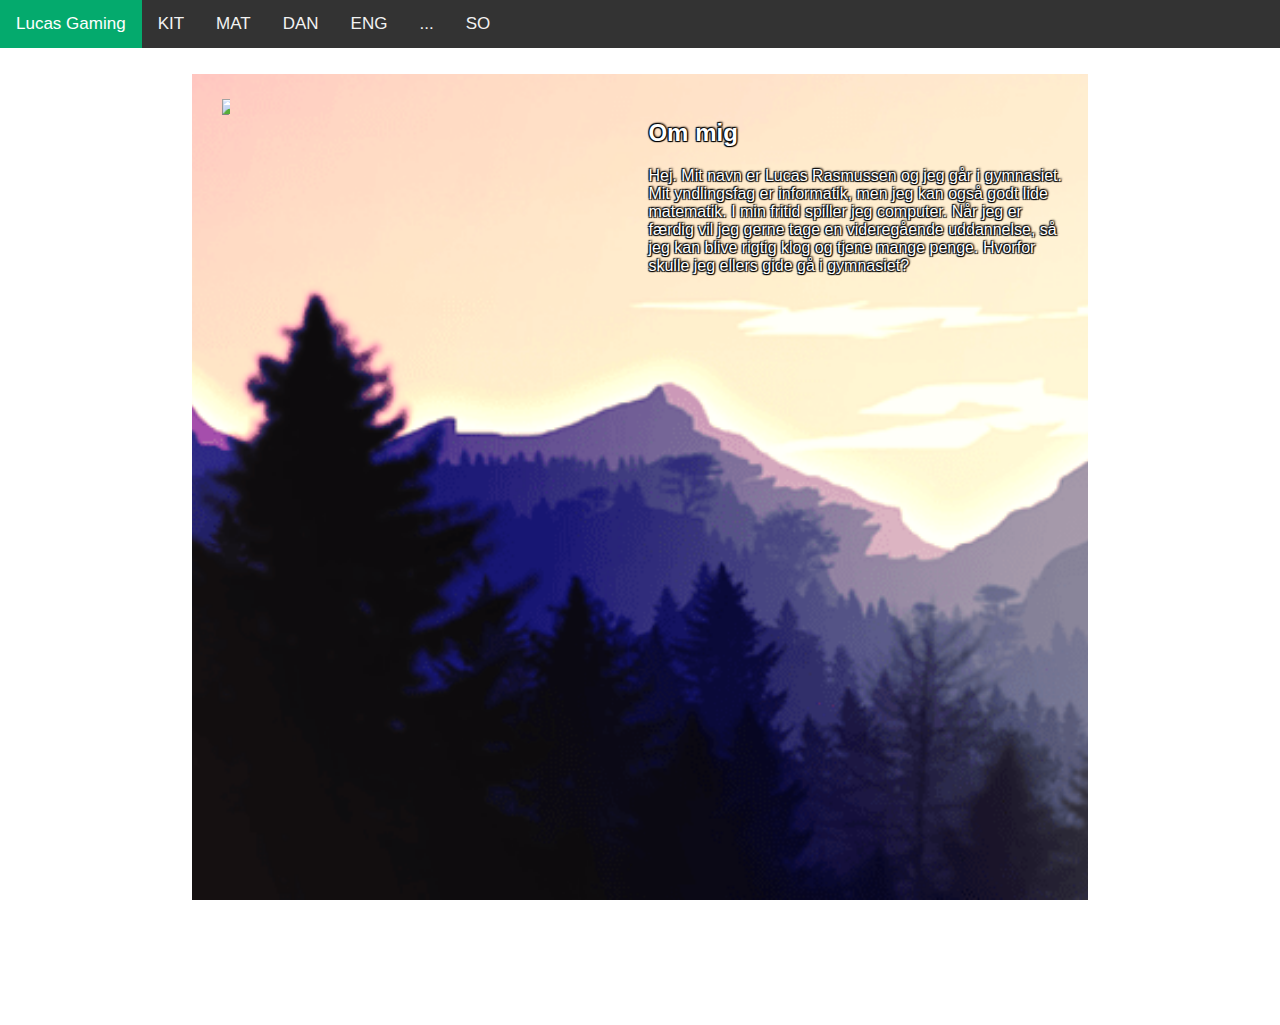
==== index.html @ 3621640b "Add files via upload" ====
<!DOCTYPE html>
<html>
    <head>
        <title>Lucas Rasmussens Logbog</title>
        <meta name="viewport" content="width=device-width, initial-scale=1">
        <link rel="stylesheet" href="https://cdnjs.cloudflare.com/ajax/libs/font-awesome/4.7.0/css/font-awesome.min.css">
        <link rel="stylesheet" href="style.css"></link>
    </head>

    <!-- Banner HTML 
    <div class="banner">
        <h1>Kaj Børges Logbog</h1>
    </div> -->

    <body>
        <!-- Navigation bar HTML -->
        <div class="topnav" id="myTopnav">
            <a href="index.html" class="active">Lucas Rasmussen</a>
            <a href="informatik.html">KIT</a>
            <a href="matematik.html">MAT</a>
            <a href="dansk.html">DAN</a>
            <a href="engelsk.html">ENG</a>
            <a href="dotdotdot.html">...</a>
            <a href="so.html">SO</a>
            <a href="javascript:void(0);" class="icon" onclick="myFunction()">
              <i class="fa fa-bars"></i>
            </a>
        </div>

        <div class="content">
            <div class="element left">
            <img id="profile-picture" src="images/profile.jpg">
            </div>
            <div class="element right">
            <h2>Om mig</h2>
            <p>
                Hej. Mit navn er Lucas Rasmussen og jeg går i gymnasiet. 
                Mit yndlingsfag er informatik, men jeg kan også godt lide matematik.
                I min fritid spiller jeg computer.
                Når jeg er færdig vil jeg gerne tage en videregående uddannelse,
                så jeg kan blive rigtig klog og tjene mange penge.
                Hvorfor skulle jeg ellers gide gå i gymnasiet?
            </p>
            </div>
        </div>
        

        <script src="script.js"></script>
    </body>
</html>
---- style.css ----
body {
    margin: 0;
    font-family: Arial, Helvetica, sans-serif;
  }

  /* Navigation bar CSS */
  .topnav {
    overflow: hidden;
    background-color: #333;
    margin: 0;
  }
  
  .topnav a {
    float: left;
    display: block;
    color: #f2f2f2;
    text-align: center;
    padding: 14px 16px;
    text-decoration: none;
    font-size: 17px;
  }
  
  .topnav a:hover {
    background-color: #ddd;
    color: black;
  }
  
  .topnav a.active {
    background-color: #04AA6D;
    color: white;
  }
  
  .topnav .icon {
    display: none;
  }
  
  @media screen and (max-width: 600px) {
    .topnav a:not(:first-child) {display: none;}
    .topnav a.icon {
      float: right;
      display: block;
    }
  }
  
  @media screen and (max-width: 600px) {
    .topnav.responsive {position: relative;}
    .topnav.responsive .icon {
      position: absolute;
      right: 0;
      top: 0;
    }
    .topnav.responsive a {
      float: none;
      display: block;
      text-align: left;
    }
  }

  /* Banner CSS */
  .banner {
    margin: 0;
    overflow: hidden;
    display: block;
    text-align: center;
    background-color: #333;
  }

  /* Content CSS */
  .content {
    margin-left: 15%;
    margin-right: 15%;
    margin-top: 2%;
    padding: 2%;
    text-align: center;
    background-image: url('images/banner.png');
    background-repeat: no-repeat;
    background-attachment: fixed;
    background-size: cover;
    min-height: 100vh;
    color: white;
    text-shadow:
    -1px -1px 1px #000,
    1px -1px 2px #000,
    -1px 1px 1px #000,
    1px 1px 1px #000; 
  }

  #informatik {
    background-image:  url('images/informatik.jpg');
  }

  #matematik {
    background-image:  url('images/matematik.jpg');
  }

  #engelsk {
    background-image:  url('images/engelsk.jpg');
  }

  #so {
    background-image:  url('images/so.jpg');
  }

  #dotdotdot {
    background-image:  url('images/dotdotdot.jpg');
  }

  #dansk {
    background-image:  url('images/dansk.jpg');
  }

  .content .element {
    max-width: 49%;
    margin: 0 auto;
    text-align:center; 
  }

  .content .element p {
    text-align: left;
  }
  
  .content .element h2 {
    text-align: left;
  }

 .content .left {
    float: left;
  }

  .content .right {
    float: right;
  }

  @media screen and (max-width: 600px) {
    .content {
      margin-left: 2%;
      margin-right: 2%;
    }

    .content .element {
      float: none;
      max-width: 80%;
    } 
  }

  #profile-picture {
    max-width: 50%;
  }

  /* Accordion CSS */
  .accordion {
    background-color: transparent;
    color: rgb(253, 253, 253);
    text-shadow:
    -1px -1px 1px #000,
    1px -1px 1px #000,
    -1px 1px 1px #000,
    1px 1px 1px #000; 
    cursor: pointer;
    padding: 18px;
    width: 100%;
    border: none;
    text-align: left;
    outline: none;
    font-size: 15px;
    transition: 0.4s;
  }
  
  .accordion:hover {
  border: solid 1px rgb(119, 119, 119);
  }
  
  .panel {
    padding: 0 18px;
    background-color: transparent;
    max-height: 0;
    overflow: hidden;
    transition: max-height 0.2s ease-out;
  }
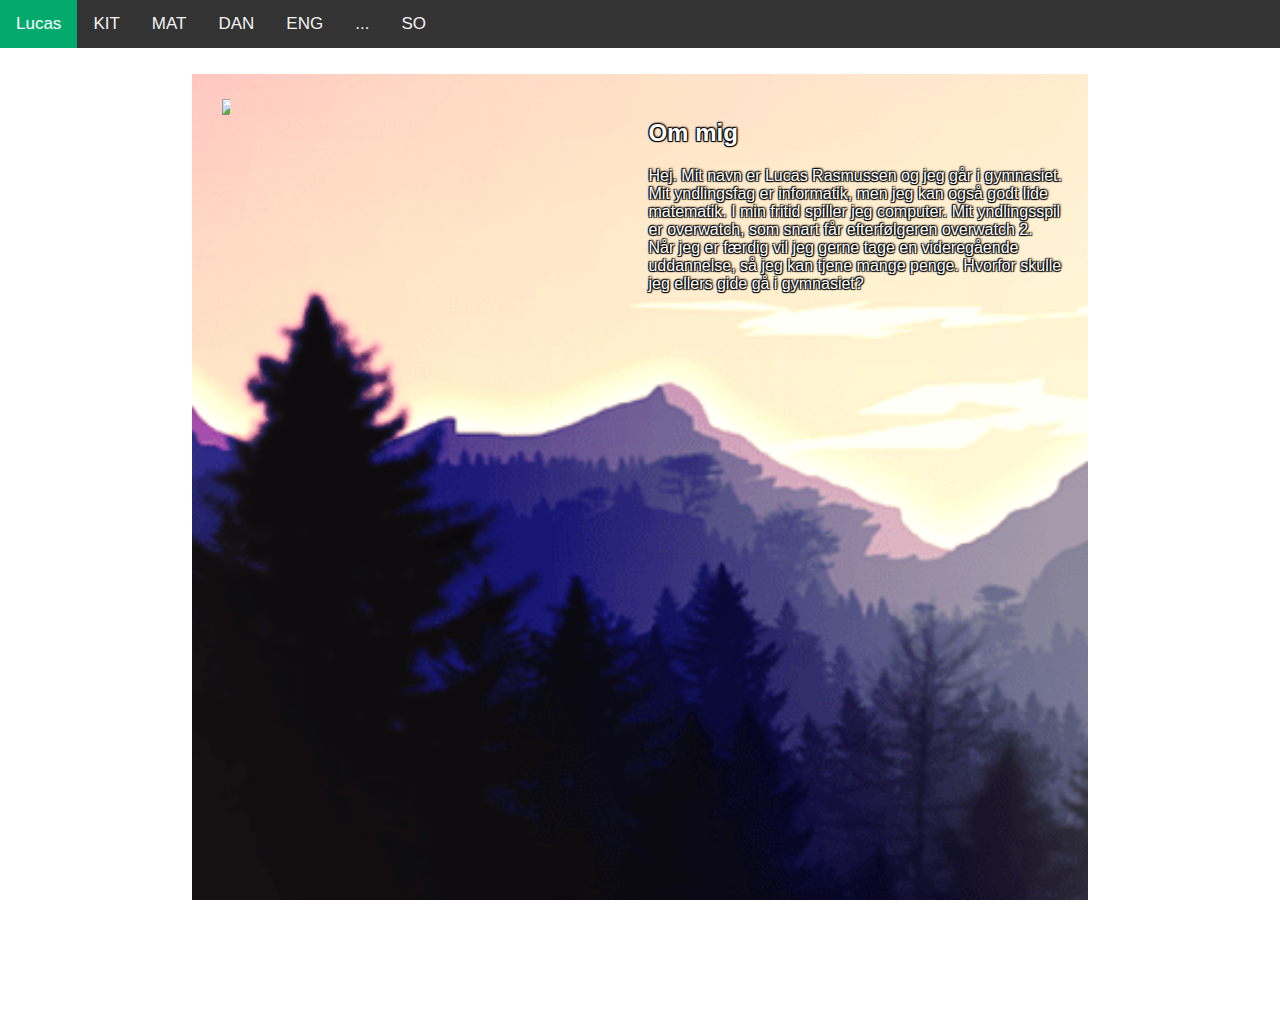
==== commit d2e167ac: "Update index.html" ====
--- a/index.html
+++ b/index.html
@@ -36,9 +36,9 @@
             <p>
                 Hej. Mit navn er Lucas Rasmussen og jeg går i gymnasiet. 
                 Mit yndlingsfag er informatik, men jeg kan også godt lide matematik.
-                I min fritid spiller jeg computer.
+                I min fritid spiller jeg computer. Mit yndlingsspil er overwatch, som snart får efterfølgeren overwatch 2.
                 Når jeg er færdig vil jeg gerne tage en videregående uddannelse,
-                så jeg kan blive rigtig klog og tjene mange penge.
+                så jeg kan tjene mange penge.
                 Hvorfor skulle jeg ellers gide gå i gymnasiet?
             </p>
             </div>
@@ -47,4 +47,4 @@
 
         <script src="script.js"></script>
     </body>
-</html>+</html>
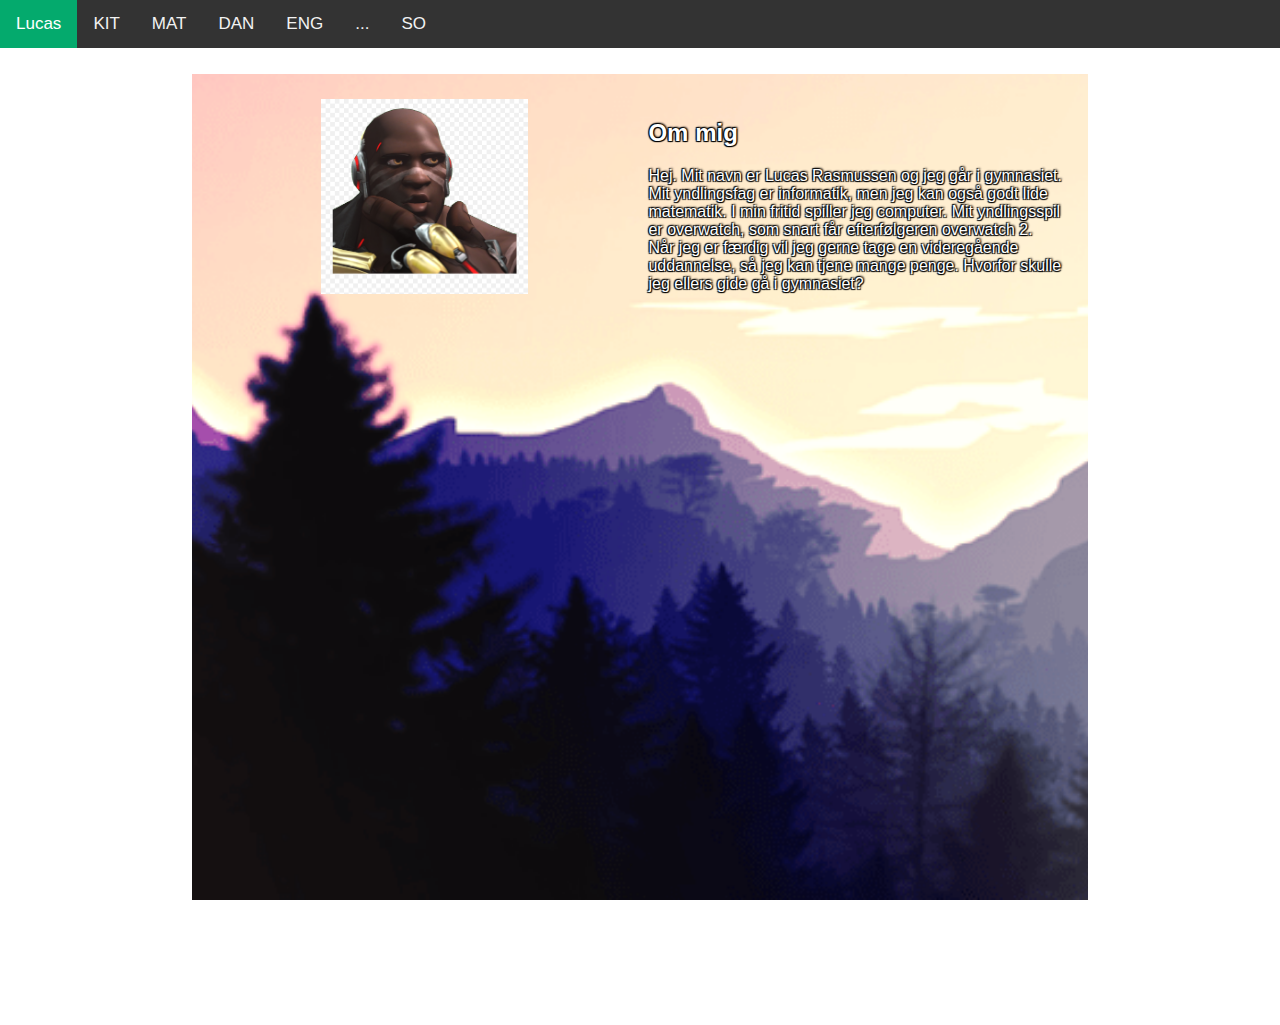
==== commit 9be0a3b6: "Update index.html" ====
--- a/index.html
+++ b/index.html
@@ -29,7 +29,7 @@
 
         <div class="content">
             <div class="element left">
-            <img id="profile-picture" src="images/profile.jpg">
+            <img id="profile-picture" src="images/1456742-middle.png">
             </div>
             <div class="element right">
             <h2>Om mig</h2>
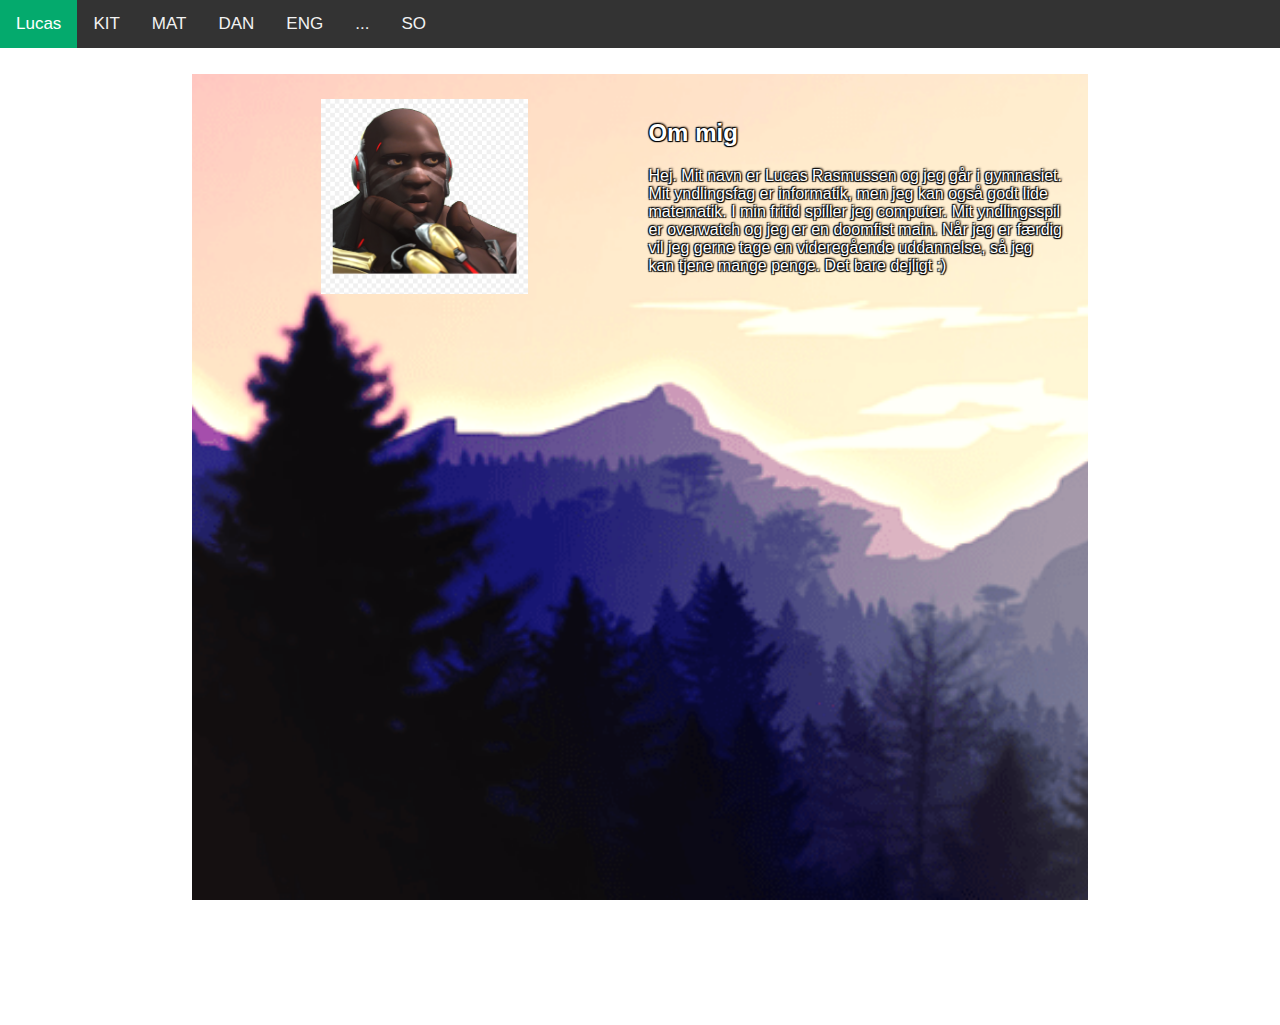
==== commit 88293b60: "Update index.html" ====
--- a/index.html
+++ b/index.html
@@ -36,10 +36,9 @@
             <p>
                 Hej. Mit navn er Lucas Rasmussen og jeg går i gymnasiet. 
                 Mit yndlingsfag er informatik, men jeg kan også godt lide matematik.
-                I min fritid spiller jeg computer. Mit yndlingsspil er overwatch, som snart får efterfølgeren overwatch 2.
+                I min fritid spiller jeg computer. Mit yndlingsspil er overwatch og jeg er en doomfist main.
                 Når jeg er færdig vil jeg gerne tage en videregående uddannelse,
-                så jeg kan tjene mange penge.
-                Hvorfor skulle jeg ellers gide gå i gymnasiet?
+                så jeg kan tjene mange penge. Det bare dejligt :)
             </p>
             </div>
         </div>
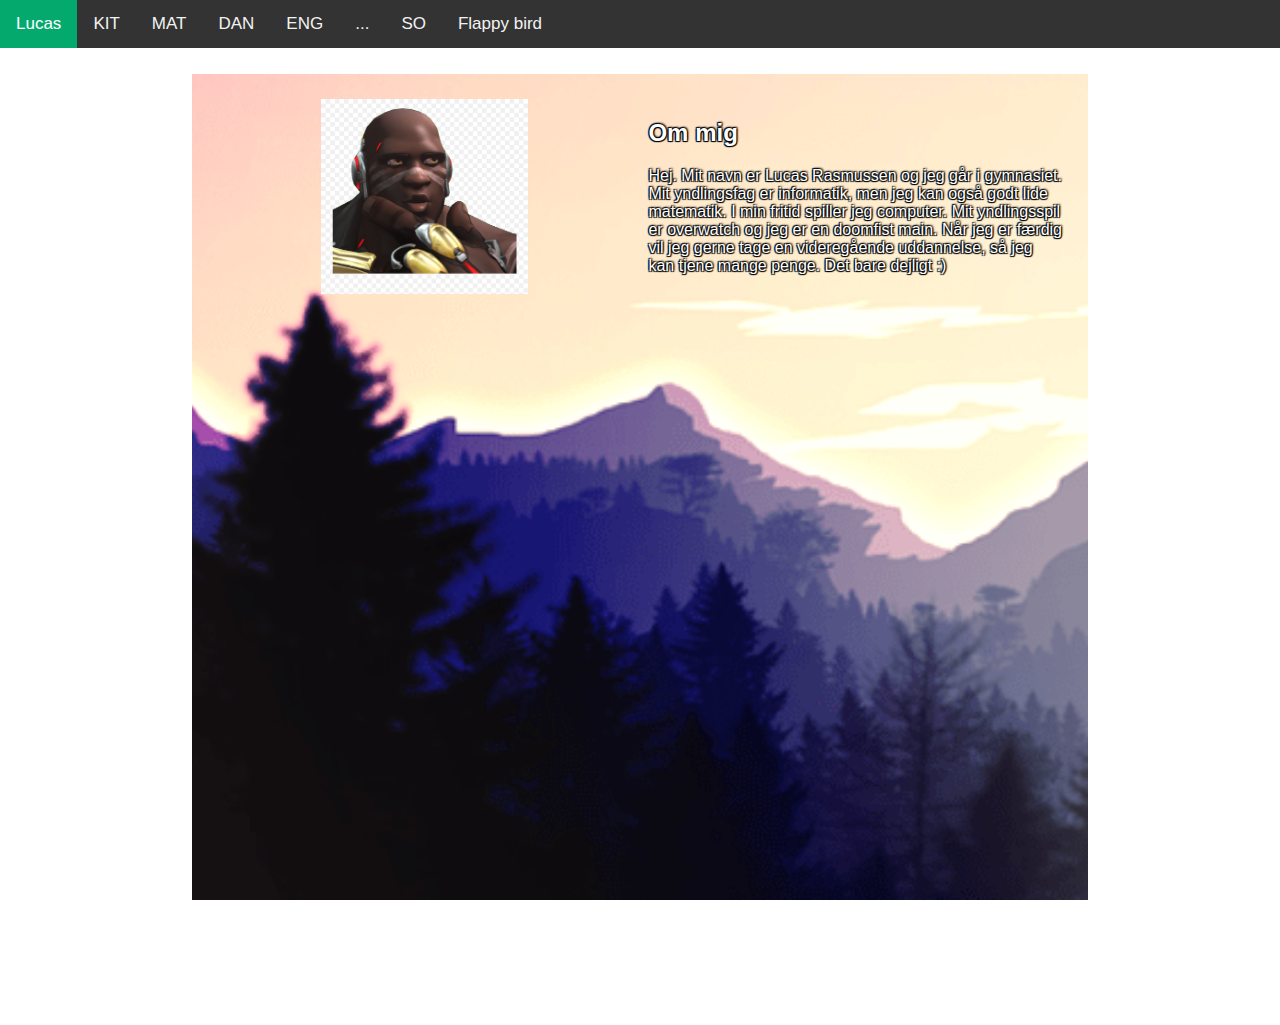
==== commit 2df81535: "Update index.html" ====
--- a/index.html
+++ b/index.html
@@ -22,6 +22,7 @@
             <a href="engelsk.html">ENG</a>
             <a href="dotdotdot.html">...</a>
             <a href="so.html">SO</a>
+            <a href="flappybird-clone-main/beginnerversion/index.html">Flappy bird</a> 
             <a href="javascript:void(0);" class="icon" onclick="myFunction()">
               <i class="fa fa-bars"></i>
             </a>
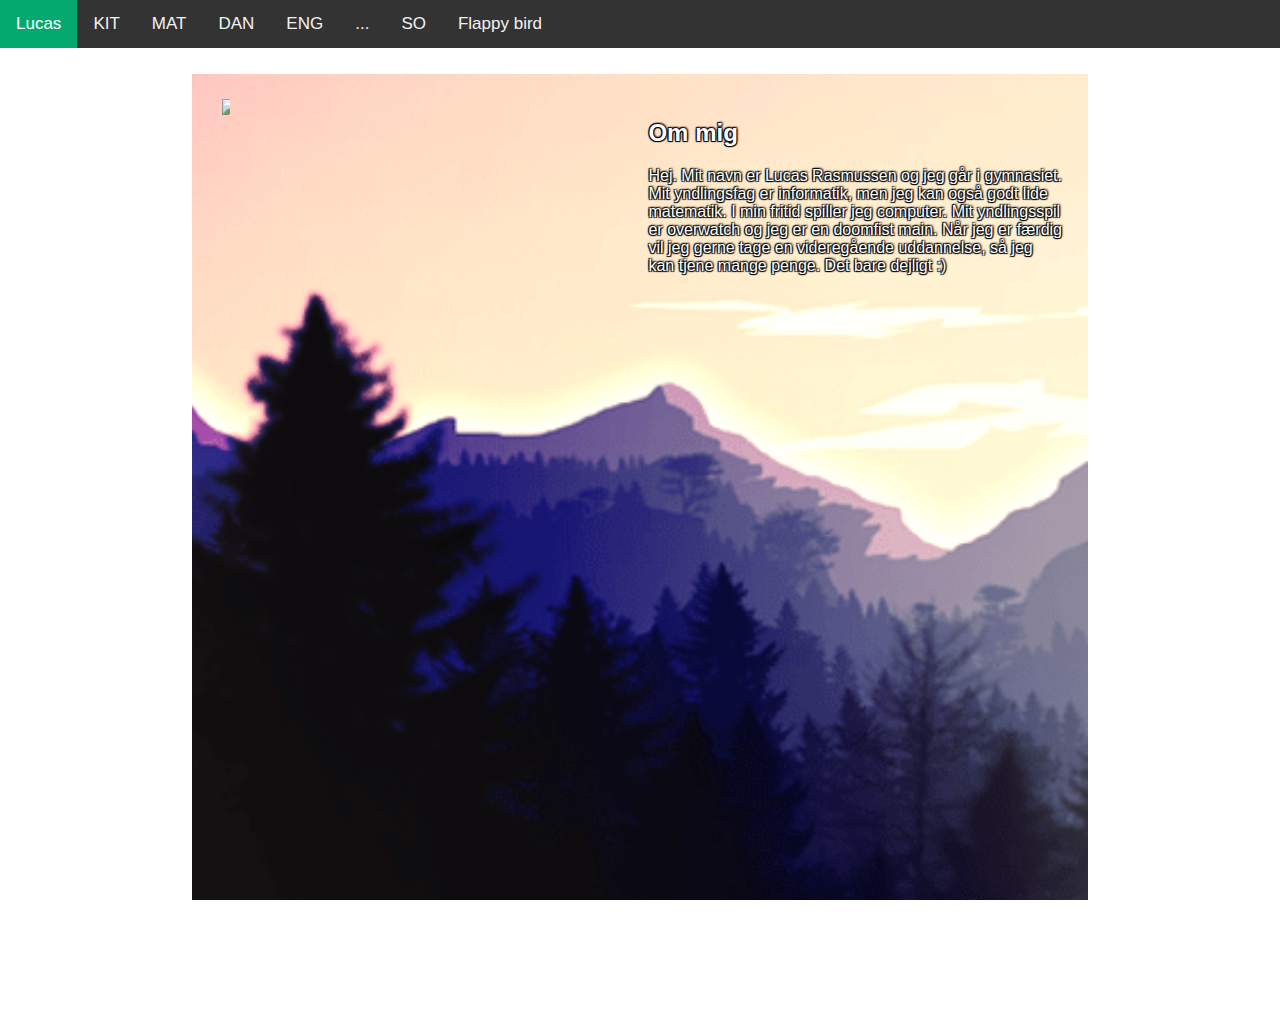
==== commit 3ee240a4: "Update index.html" ====
--- a/index.html
+++ b/index.html
@@ -30,7 +30,7 @@
 
         <div class="content">
             <div class="element left">
-            <img id="profile-picture" src="images/1456742-middle.png">
+            <img id="profile-picture" src="images/Majima.png">
             </div>
             <div class="element right">
             <h2>Om mig</h2>
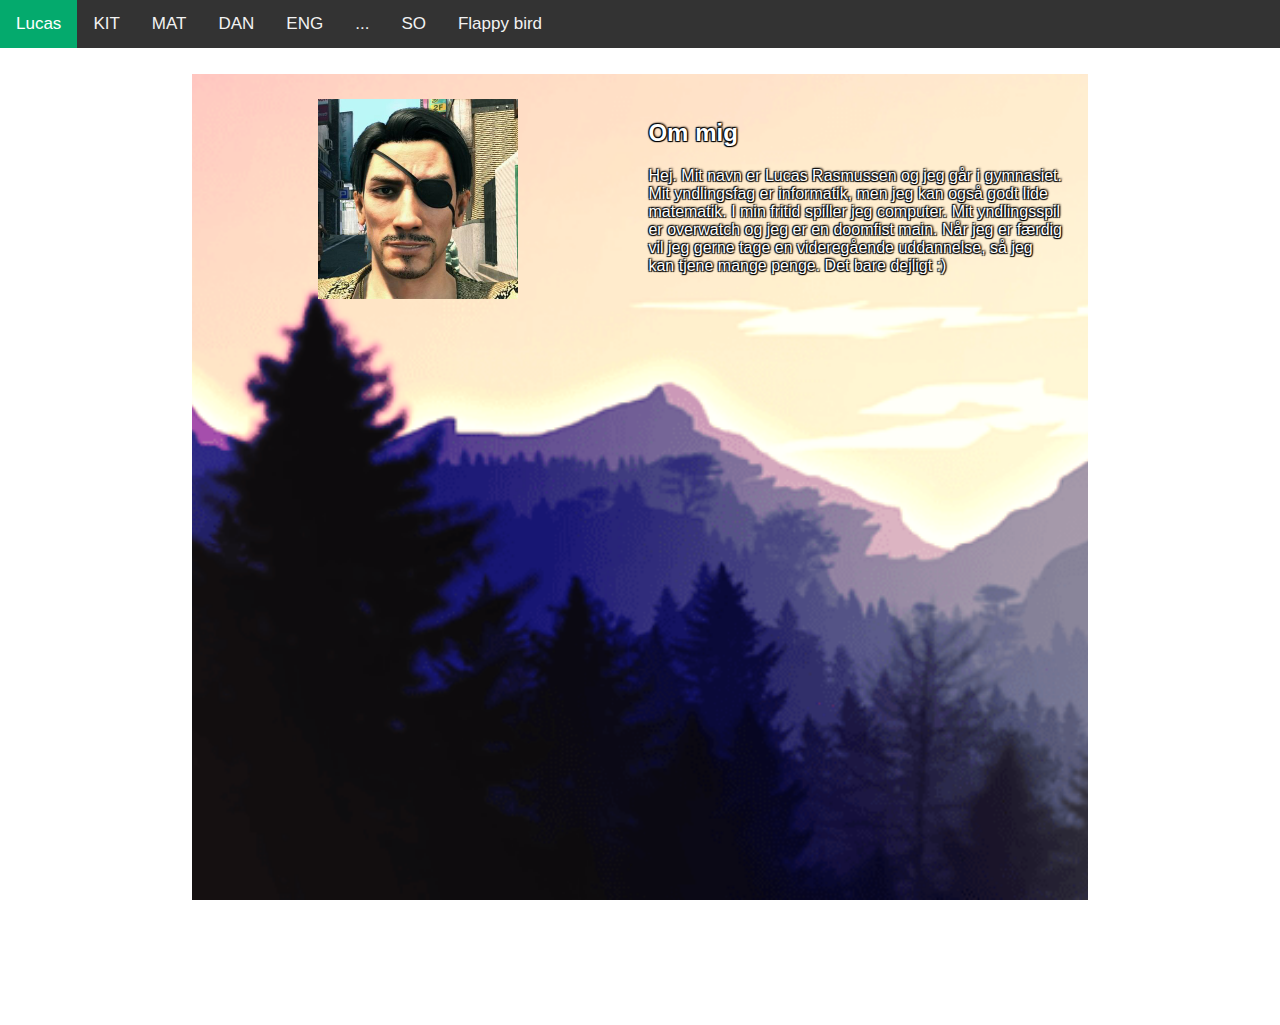
==== commit 8cb01b4c: "Update index.html" ====
--- a/index.html
+++ b/index.html
@@ -30,7 +30,7 @@
 
         <div class="content">
             <div class="element left">
-            <img id="profile-picture" src="images/Majima.png">
+            <img id="profile-picture" src="images/Majima.jpg">
             </div>
             <div class="element right">
             <h2>Om mig</h2>
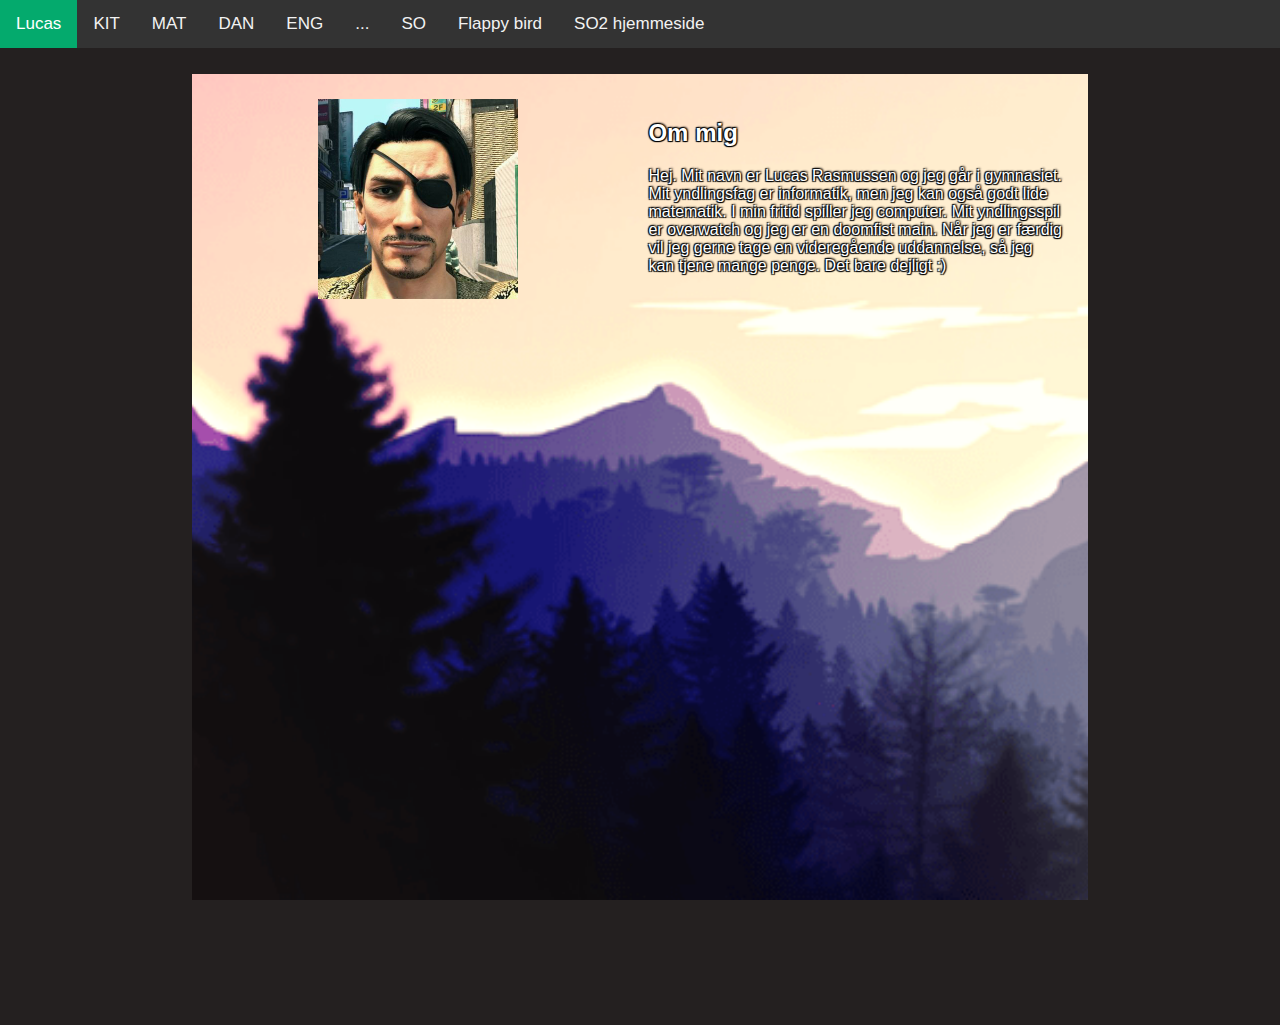
==== commit 854ddd25: "Add files via upload" ====
--- a/index.html
+++ b/index.html
@@ -24,7 +24,8 @@
             <a href="so.html">SO</a>
             <a href="flappybird-clone-main/beginnerversion/index.html">Flappy bird</a> 
             <a href="javascript:void(0);" class="icon" onclick="myFunction()">
-              <i class="fa fa-bars"></i>
+            <a href="r21-Gruppe4.github.io-main/Evolution.html">SO2 hjemmeside</a>
+              
             </a>
         </div>
 
--- a/style.css
+++ b/style.css
@@ -1,4 +1,5 @@
   body {
+    background-color: rgb(36, 32, 32);
     margin: 0;
     font-family: Arial, Helvetica, sans-serif;
   }
@@ -90,15 +91,15 @@
   }
 
   #matematik {
-    background-image:  url('images/matematik.jpg');
+    background-image:  url('images/overwatch.png');
   }
 
   #engelsk {
-    background-image:  url('images/engelsk.jpg');
+    background-image:  url('images/Greekgodx.png');
   }
 
   #so {
-    background-image:  url('images/so.jpg');
+    background-image:  url('images/Kamurocho.png');
   }
 
   #dotdotdot {
@@ -106,7 +107,7 @@
   }
 
   #dansk {
-    background-image:  url('images/dansk.jpg');
+    background-image:  url('images/elden\ ring.png');
   }
 
   .content .element {
@@ -178,3 +179,4 @@
     transition: max-height 0.2s ease-out;
   }
 
+  /*animation*/
